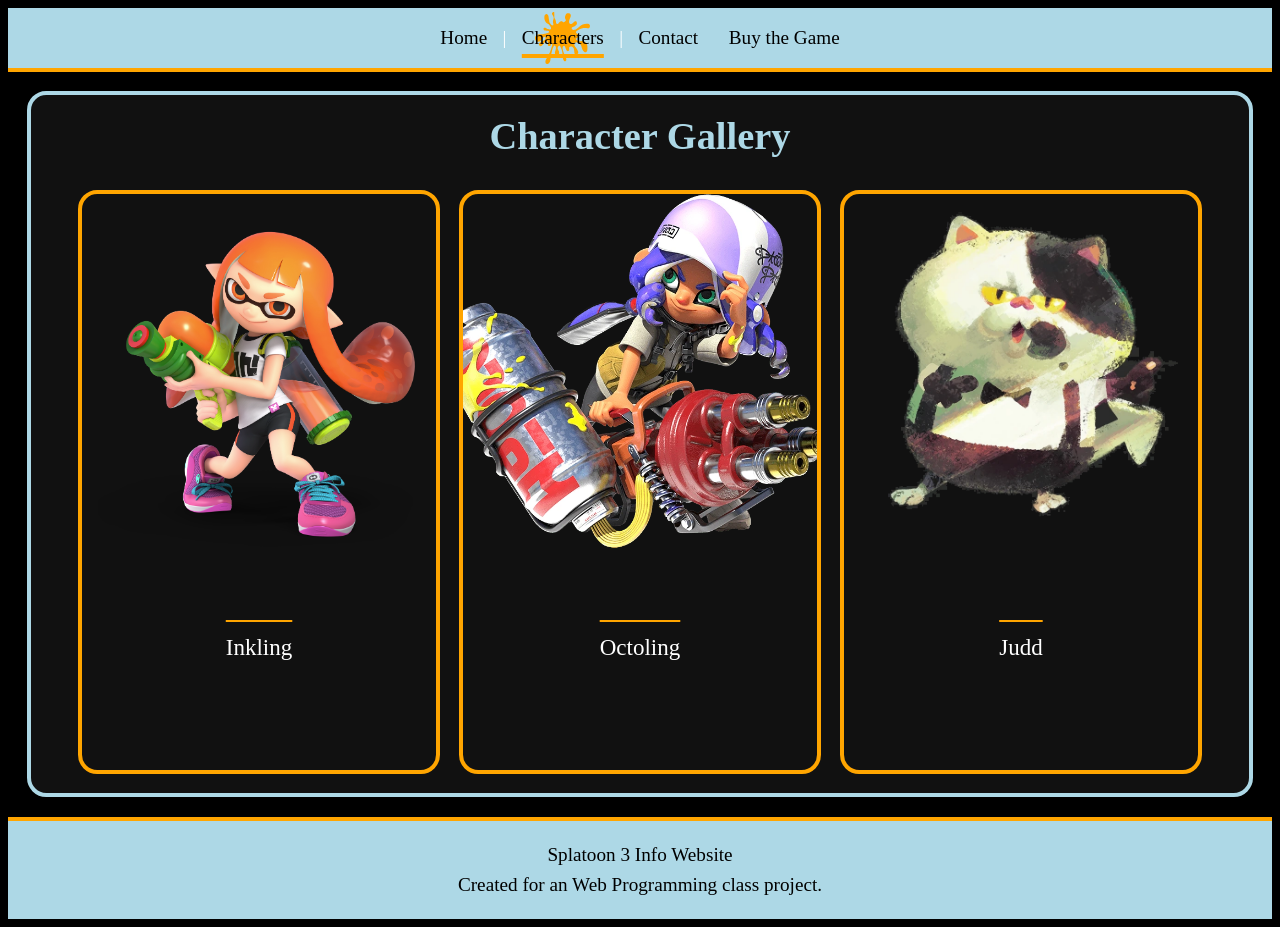
==== characters/index.html @ 845b5833 "Updated the two main pages and changed the theme to Splatoon 3" ====
<!DOCTYPE html>
<html lang="en">
    <head>
        <link rel="stylesheet" type="text/css" href="../css/global_style.css">
        
        <title>Splaoon 3 - Characters</title>
    </head>

    <body>
        <nav>
            <a href="../index.html">Home</a> |
            <a href="index.html" class="active">Characters</a> |
            <a href="../contact/index.html">Contact</a>
            <a href="https://www.nintendo.com/games/detail/splatoon-3-switch/" target="_blank">Buy the Game</a>
        </nav>

        <main>
            <section>
                <h2>
                    Character Gallery
                </h2>

                <div class="character-gallery">
                    <div>
                        <img
                        src="../img/inkling.svg"
                        alt="Inkling Character"
                        >
                        <p>Inkling</p>
                    </div>

                    <div>
                        <img
                        src="../img/octoling.svg"
                        alt="Octoling Character"
                        >
                        <p>Octoling</p>
                    </div>

                    <div>
                        <img
                        src="../img/judd.svg"
                        alt="Judd Character"
                        >
                        <p>Judd</p>
                    </div>
                </div>
            </section>
        </main>
    
        <footer>
            <p>Splatoon 3 Info Website</p>
            <p>Created for an Web Programming class project.</p>
        </footer>
    </body>
</html>
---- css/global_style.css ----
/* Global variables */
:root {
    --bg: black;
    --text: white;
    --primary: lightblue;
    --accent: orange;
    --hover: orangered;
    --panel: #ffffff11;

    --border: 0.5vh;
    --bar-height: 5vh;
    --min-bar-height: 60px;
    --transition: 0.3s ease-in-out;

    --splat: url("../img/splat.svg");
    --splat-filter: invert(63%) sepia(98%) saturate(1086%)
        hue-rotate(355deg) brightness(96%) contrast(112%);
    --splat-hover-filter: invert(46%) sepia(94%) saturate(5144%)
        hue-rotate(1deg) brightness(102%) contrast(106%);
}

/* General page style */
body {
    position: relative;
    isolation: isolate;
    background: var(--bg);
    color: var(--text);
    font-size: 1.2em;
}

/* Shared navigation and footer dimensions */
nav,
footer {
    display: flex;
    align-items: center;
    justify-content: center;
    width: auto;
    height: var(--bar-height);
    min-height: var(--min-bar-height);
    background: var(--primary);
}

/* Shared borders */
nav,
footer,
header,
section {
    border: var(--border) solid var(--primary);
}

/* Shared panel styles */
header,
section {
    margin: 1em;
    padding: 1em;
    border-radius: 1em;
    background: var(--panel);
}

/* Page header */
header {
    padding: 1em;
    text-align: center;
}

/* Section headers */
section h2,
header h1 {
    margin-top: 0;
    font-size: 2em;
    text-align: center;
    color: var(--primary);
}

/* Paragraphs */
section p {
    margin: 0.5em 0;
    text-align: justify;
    line-height: 1.5;
}

/* Paragraph images container */
div.paragraph-image-container {
    display: flex;
    direction: row;
    align-items: center;
    justify-content: center;
    gap: 1em;
}

/* Paragraph images */
div.paragraph-image-container img {
    height: auto;
    max-width: 50%;
    border-radius: 1em;
}

/* Character gallery */
div.character-gallery {
    display: flex;
    flex-direction: row;
    align-items: center;
    justify-content: center;
    gap: 1em;
}

/* Character gallery containers */
div.character-gallery div {
    display: flex;
    flex-direction: column;

    width: 30%;
    height: 45vw;
    border: var(--border) solid var(--accent);
    border-radius: 1em;
}

/* Character gallery images */
div.character-gallery div img {
    aspect-ratio: 1/1;
    object-fit: cover;
}

/* Character gallery captions */
div.character-gallery div p {
    margin-top: calc(7.5vw - 0.6em);
    margin-bottom: auto;

    text-align: center;
    font-size: 1.2em;
    color: var(--text);

    text-decoration: underline var(--accent) 0.1em;
    text-underline-offset: -1.5em;
}

/* Lists */
ul {
    display: flex;
    flex-direction: column;
    justify-content: center;
    align-items: left;
    margin: 0.5em 0;
    padding-left: 40%;
    line-height: 1.5;
}

/* Tables */
table {
    width: 100%;
    margin: 1em 0;
    border-collapse: collapse;
}

/* Table column headers */
th {
    padding: 0.5em;
    background: var(--primary);
    color: var(--bg);
    text-align: center;
    border: var(--border) solid var(--accent);
}

/* Table header */
tr:first-child th {
    font-size: 2em;
    border: none;
    background: none;
    padding-bottom: 1.5em;
    color: var(--primary);
}

/* Table data */
td {
    padding: 0.5em;
    border: var(--border) solid var(--accent);
    text-align: center;
}

/* Navigation bar */
nav {
    display: flex;
    align-items: center;
    justify-content: center;
    border-width: 0 0 var(--border);
    border-color: var(--accent);
}

/* Navigation links */
nav a {
    position: relative;
    isolation: isolate;
    padding: 0.8em;
    color: var(--bg);
    text-decoration: none;
    transition:
        text-decoration-color var(--transition),
        text-decoration-thickness var(--transition),
        text-underline-offset var(--transition);
}

/* Active or hovered navigation links */
nav a.active,
nav a:hover {
    color: var(--bg);
    text-decoration: underline var(--accent) 0.2em;
    text-underline-offset: 0.5em;
}

/* Show the highlight image for active and hovered links */
nav a.active::before,
nav a:hover::before {
    opacity: 1;
}

/* Change the underline color when hovering over the active link */
nav a.active:hover {
    text-decoration-color: var(--hover);
}

/* Change the highlight image filter when hovering over the active link */
nav a.active:hover::before {
    filter: var(--splat-hover-filter);
}

/* Shared background artwork properties */
nav a::before,
body::before {
    content: "";
    position: absolute;
    z-index: -1;
    background: var(--splat) no-repeat center;
    filter: var(--splat-filter);
}

/* Navigation highlight image */
nav a::before {
    inset: 0;
    background-size: contain;
    opacity: 0;
    transition: opacity var(--transition);
}

/* Decorative page background image */s
body::before {
    inset: 0;
    background-position: center 20vh;
    background-size: 75%;
    opacity: 0.7;
    pointer-events: none;
}

/* Footer */
footer {
    flex-direction: column;
    padding: 1em;
    border-width: var(--border) 0 0;
    border-color: var(--accent);
    color: var(--bg);
    text-align: center;
}

/* Footer text */
footer p {
    margin: 0.2em;
}
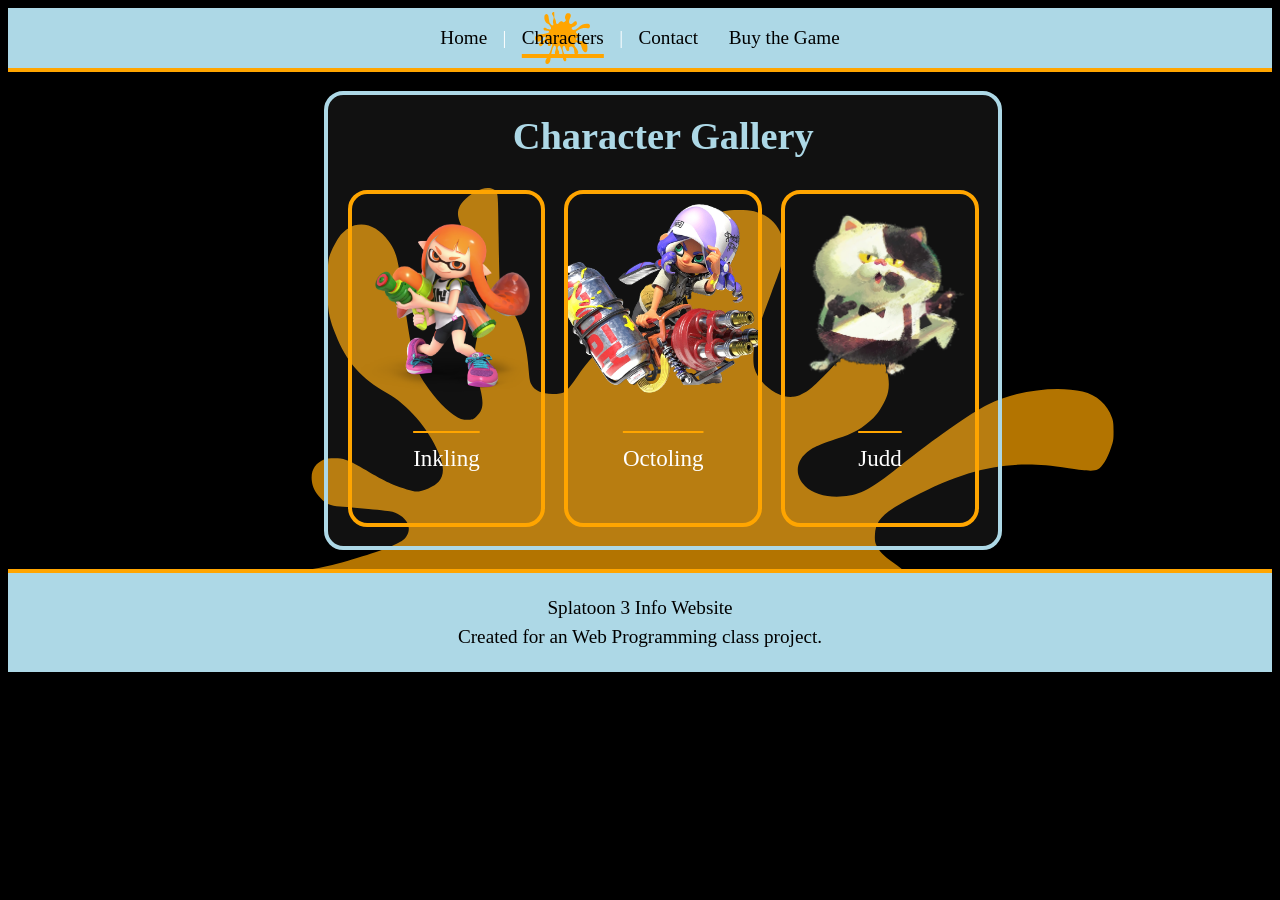
==== commit db351f99: "Rearanged folder structure" ====
--- a/characters/index.html
+++ b/characters/index.html
@@ -10,7 +10,7 @@
         <nav>
             <a href="../index.html">Home</a> |
             <a href="index.html" class="active">Characters</a> |
-            <a href="../contact/index.html">Contact</a>
+            <a href="../contact.html">Contact</a>
             <a href="https://www.nintendo.com/games/detail/splatoon-3-switch/" target="_blank">Buy the Game</a>
         </nav>
 
--- a/css/global_style.css
+++ b/css/global_style.css
@@ -26,6 +26,7 @@
     background: var(--bg);
     color: var(--text);
     font-size: 1.2em;
+    font-family: "Times New Roman", sans-serif;
 }
 
 /* Shared navigation and footer dimensions */
@@ -59,8 +60,15 @@
 
 /* Page header */
 header {
+    width: 50%;
+    margin-left: 25%;
     padding: 1em;
     text-align: center;
+}
+
+section {
+    width: 50%;
+    margin-left: 25%;
 }
 
 /* Section headers */
@@ -91,7 +99,7 @@
 /* Paragraph images */
 div.paragraph-image-container img {
     height: auto;
-    max-width: 50%;
+    max-width: 20%;
     border-radius: 1em;
 }
 
@@ -110,7 +118,7 @@
     flex-direction: column;
 
     width: 30%;
-    height: 45vw;
+    height: 45%;
     border: var(--border) solid var(--accent);
     border-radius: 1em;
 }
@@ -119,12 +127,14 @@
 div.character-gallery div img {
     aspect-ratio: 1/1;
     object-fit: cover;
+
+    margin-top: 0.5em;
 }
 
 /* Character gallery captions */
 div.character-gallery div p {
-    margin-top: calc(7.5vw - 0.6em);
-    margin-bottom: auto;
+    margin-top: 25%;
+    margin-bottom: 25%;
 
     text-align: center;
     font-size: 1.2em;
@@ -241,7 +251,7 @@
     transition: opacity var(--transition);
 }
 
-/* Decorative page background image */s
+/* Decorative page background image */
 body::before {
     inset: 0;
     background-position: center 20vh;
